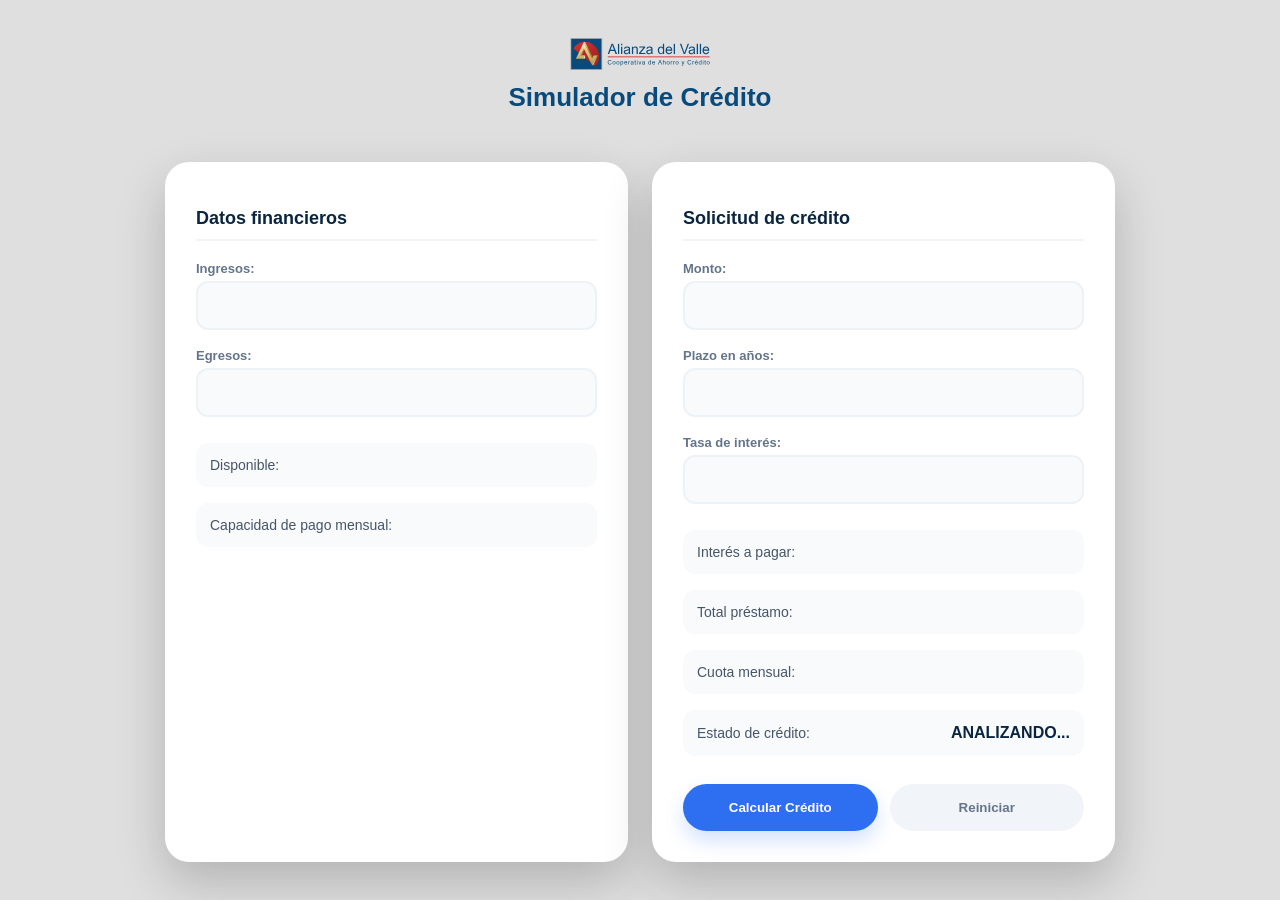
==== index.html @ f592024f "crear index para subir en vercel" ====
<!doctype html>
<html lang="es">
  <head>
    <meta charset="UTF-8" />
    <meta name="viewport" content="width=device-width, initial-scale=1.0" />
    <title>Simulador de Crédito</title>
    <link rel="stylesheet" href="simulador.css" />
    <link rel="icon" href="imagenes/Logosimulador.svg" />
    <script src="simulador.js"></script>
    <script src="funciones.js"></script>
    <script src="utils.js"></script>
  </head>
  <body>
    <div class="container card">
      <div class="header">
        <img src="imagenes/logotipo-adv.svg" class="logo" />
        <h1>Simulador de Crédito</h1>
      </div>

      <div class="section">
        <h2>Datos financieros</h2>
        <label for="txtIngresos">Ingresos:</label>
        <input type="text" id="txtIngresos" />

        <label for="txtEgresos">Egresos:</label>
        <input type="text" id="txtEgresos" />

        <p>Disponible: <span id="spnDisponible"></span></p>
        <p>Capacidad de pago mensual: <span id="spnCapacidadPago"></span></p>
      </div>

      <div class="section">
        <h2>Solicitud de crédito</h2>
        <label for="txtMonto">Monto:</label>
        <input type="text" id="txtMonto" />

        <label for="txtPlazo">Plazo en años:</label>
        <input type="text" id="txtPlazo" />

        <label for="txtTasaInteres">Tasa de interés:</label>
        <input type="text" id="txtTasaInteres" />

        <p>Interés a pagar: <span id="spnInteresPagar"></span></p>
        <p>Total préstamo: <span id="spnTotalPrestamo"></span></p>
        <p>Cuota mensual: <span id="spnCuotaMensual"></span></p>
        <p>
          Estado de crédito: <span id="spnEstadoCredito">ANALIZANDO...</span>
        </p>

        <div class="buttons">
          <button id="btnCalcularCredito" onclick="calcular()">
            Calcular Crédito
          </button>
          <button id="btnReiniciar">Reiniciar</button>
        </div>
      </div>
    </div>
  </body>
</html>
---- simulador.css ----
/* ===== 1. FONDO GENERAL ===== */
body {
    background: #dfdfdf;
    margin: 0;
    display: flex;
    align-items: center;
    justify-content: center;
    min-height: 100vh;
    font-family: 'Arial', sans-serif;
}

/* ===== 2. CONTENEDOR EN DOS COLUMNAS ===== */
.container {
    max-width: 950px;
    width: 95%;
    display: grid;
    grid-template-columns: 1fr 1fr;
    gap: 24px;
    padding: 20px;
    align-items: stretch;
}

/* ===== 3. HEADER Y LOGOTIPO (AJUSTADO) ===== */
.header {
    grid-column: span 2;
    text-align: center;
    margin-bottom: 25px; /* Más espacio bajo el header */
    display: flex;
    flex-direction: column;
    align-items: center;
}

.logo {
    max-width: 140px;      /* Tamaño controlado para el logo */
    height: auto;
    margin-bottom: 12px;
    display: block;
    object-fit: contain;
}

.header h1 {
    color: #074a7b;
    font-size: 26px;
    font-weight: 700;
    margin: 0;
}

/* ===== 4. AMBAS SECCIONES BLANCAS ===== */
.section {
    background: #FFFFFF !important;
    border-radius: 24px;
    padding: 30px;
    display: flex;
    flex-direction: column;
    box-shadow: 0 20px 50px rgba(0, 0, 0, 0.2);
    border: 1px solid rgba(255, 255, 255, 0.1);
}

.section h2 {
    color: #0A2540;
    font-size: 18px;
    font-weight: 700;
    margin-bottom: 20px;
    border-bottom: 2px solid #F1F5F9;
    padding-bottom: 10px;
}

label {
    font-size: 13px;
    color: #64748B;
    font-weight: 600;
    margin-bottom: 5px;
    display: block;
}

/* ===== 5. INPUTS MODERNOS ===== */
input {
    width: 100%;
    border: 2px solid #EDF2F7;
    border-radius: 12px;
    background: #F8FAFC;
    padding: 14px;
    font-size: 15px;
    color: #0A2540;
    margin-bottom: 18px;
    box-sizing: border-box;
    transition: all 0.2s ease;
}

input:focus {
    outline: none;
    border-color: #2E6FF2;
    background: #FFFFFF;
    box-shadow: 0 0 0 4px rgba(46, 111, 242, 0.1);
}

/* ===== 6. RESULTADOS ===== */
p {
    background: #F8FAFC;
    border-radius: 12px;
    padding: 14px;
    font-size: 14px;
    color: #475569;
    display: flex;
    justify-content: space-between;
    align-items: center;
    margin: 8px 0;
}

span {
    font-weight: 700;
    color: #0A2540;
    font-size: 16px;
}

#spnDisponible, #spnCapacidadPago, #spnCuotaMensual {
    color: #074a7b;
}

/* ===== 7. BOTONES FINTECH ===== */
.buttons {
    display: flex;
    gap: 12px;
    margin-top: auto;
    padding-top: 20px;
}

button {
    flex: 1;
    padding: 16px;
    border-radius: 50px;
    font-weight: 700;
    border: none;
    cursor: pointer;
    transition: all 0.2s ease;
}

#btnCalcularCredito {
    background: #2E6FF2;
    color: white;
    box-shadow: 0 10px 20px rgba(46, 111, 242, 0.2);
}

#btnReiniciar {
    background: #F1F5F9;
    color: #64748B;
}

button:hover {
    filter: brightness(1.05);
    transform: translateY(-1px);
}

/* ===== 8. RESPONSIVE ===== */
@media (max-width: 850px) {
    .container {
        grid-template-columns: 1fr;
        max-width: 450px;
    }
    .header {
        grid-column: span 1;
    }
    .logo {
        max-width: 110px; /* Logo un poco más pequeño en móviles */
    }
}
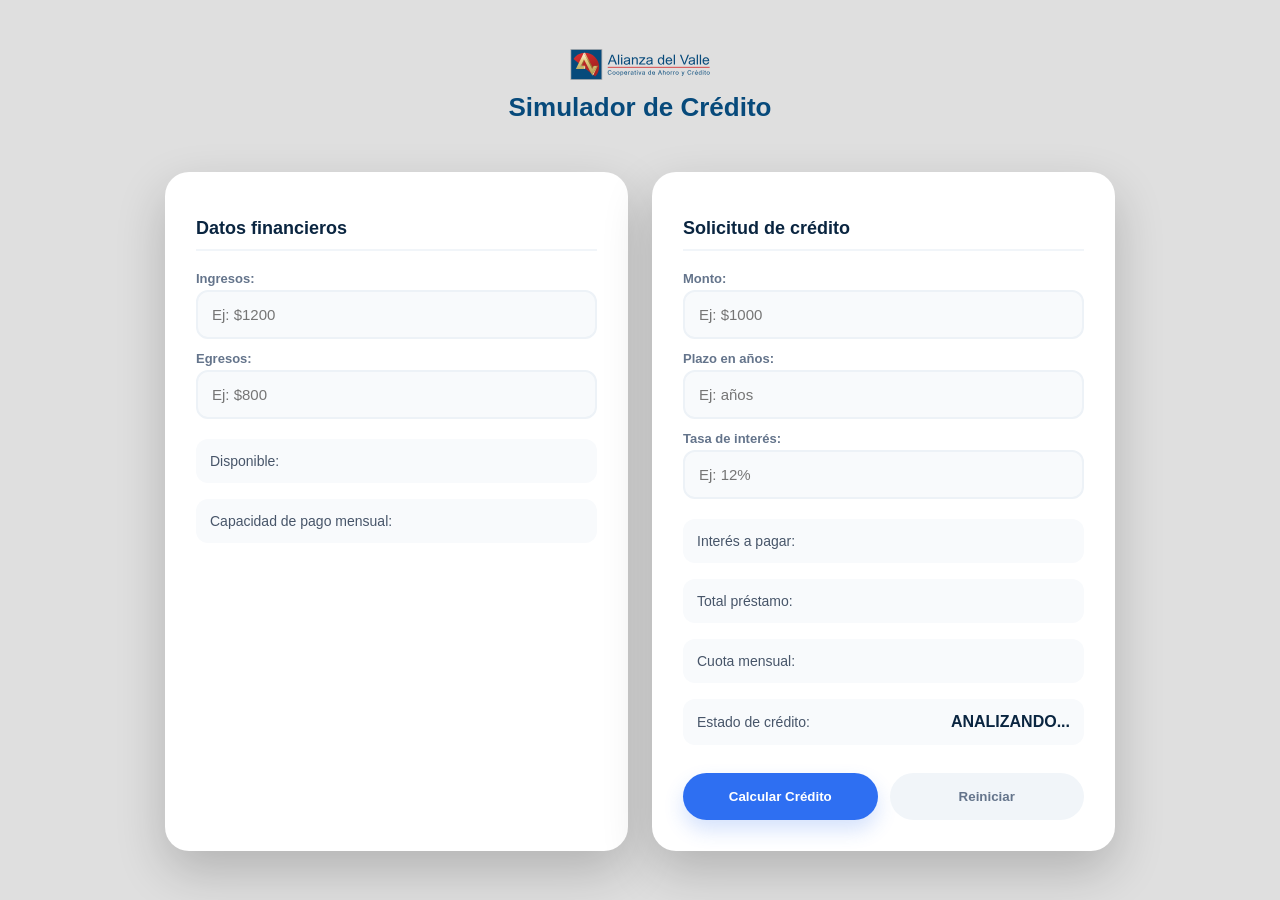
==== commit 820371d1: "validadacion inputs" ====
--- a/index.html
+++ b/index.html
@@ -20,10 +20,12 @@
       <div class="section">
         <h2>Datos financieros</h2>
         <label for="txtIngresos">Ingresos:</label>
-        <input type="text" id="txtIngresos" />
+        <input type="text" id="txtIngresos" placeholder="Ej: $1200" onblur="validarInput(this)" />
+        <small class="error-msg"></small>
 
         <label for="txtEgresos">Egresos:</label>
-        <input type="text" id="txtEgresos" />
+        <input type="text" id="txtEgresos"  placeholder="Ej: $800" onblur="validarInput(this)" />
+        <small class="error-msg"></small>
 
         <p>Disponible: <span id="spnDisponible"></span></p>
         <p>Capacidad de pago mensual: <span id="spnCapacidadPago"></span></p>
@@ -32,13 +34,16 @@
       <div class="section">
         <h2>Solicitud de crédito</h2>
         <label for="txtMonto">Monto:</label>
-        <input type="text" id="txtMonto" />
+        <input type="text" id="txtMonto" placeholder="Ej: $1000" onblur="validarInput(this)" />
+        <small class="error-msg"></small>
 
         <label for="txtPlazo">Plazo en años:</label>
-        <input type="text" id="txtPlazo" />
+        <input type="text" id="txtPlazo" placeholder="Ej: años" onblur="validarInput(this)" />
+        <small class="error-msg"></small>
 
         <label for="txtTasaInteres">Tasa de interés:</label>
-        <input type="text" id="txtTasaInteres" />
+        <input type="text" id="txtTasaInteres" placeholder="Ej: 12%" onblur="validarInput(this)" />
+        <small class="error-msg"></small>
 
         <p>Interés a pagar: <span id="spnInteresPagar"></span></p>
         <p>Total préstamo: <span id="spnTotalPrestamo"></span></p>
@@ -48,10 +53,10 @@
         </p>
 
         <div class="buttons">
-          <button id="btnCalcularCredito" onclick="calcular()">
+          <button id="btnCalcularCredito" onclick="if(validarFormulario()) calcular()">
             Calcular Crédito
           </button>
-          <button id="btnReiniciar">Reiniciar</button>
+          <button id="btnReiniciar" onclick="reiniciarFormulario()">Reiniciar</button>
         </div>
       </div>
     </div>
--- a/simulador.css
+++ b/simulador.css
@@ -163,4 +163,39 @@
     .logo {
         max-width: 110px; /* Logo un poco más pequeño en móviles */
     }
+}
+
+/* Ajusta el contenedor del campo */
+.section label {
+  display: block;
+  margin-bottom: 4px;
+}
+
+.section input {
+  margin-bottom: 2px; /* Reduce espacio entre input y error */
+}
+
+/* Mensaje de error más compacto */
+.error-msg {
+  color: #d93025;
+  font-style: italic;
+  font-size: 11px;
+  margin: 2px 0 8px 2px; /* ↓↓ clave aquí */
+  display: block;
+  line-height: 1.2;
+}
+
+/* Input error */
+.input-error {
+  border: 1px solid #d93025 !important;
+  animation: shake 0.25s ease-in-out;
+}
+
+/* Animación */
+@keyframes shake {
+  0% { transform: translateX(0); }
+  25% { transform: translateX(-3px); }
+  50% { transform: translateX(3px); }
+  75% { transform: translateX(-3px); }
+  100% { transform: translateX(0); }
 }
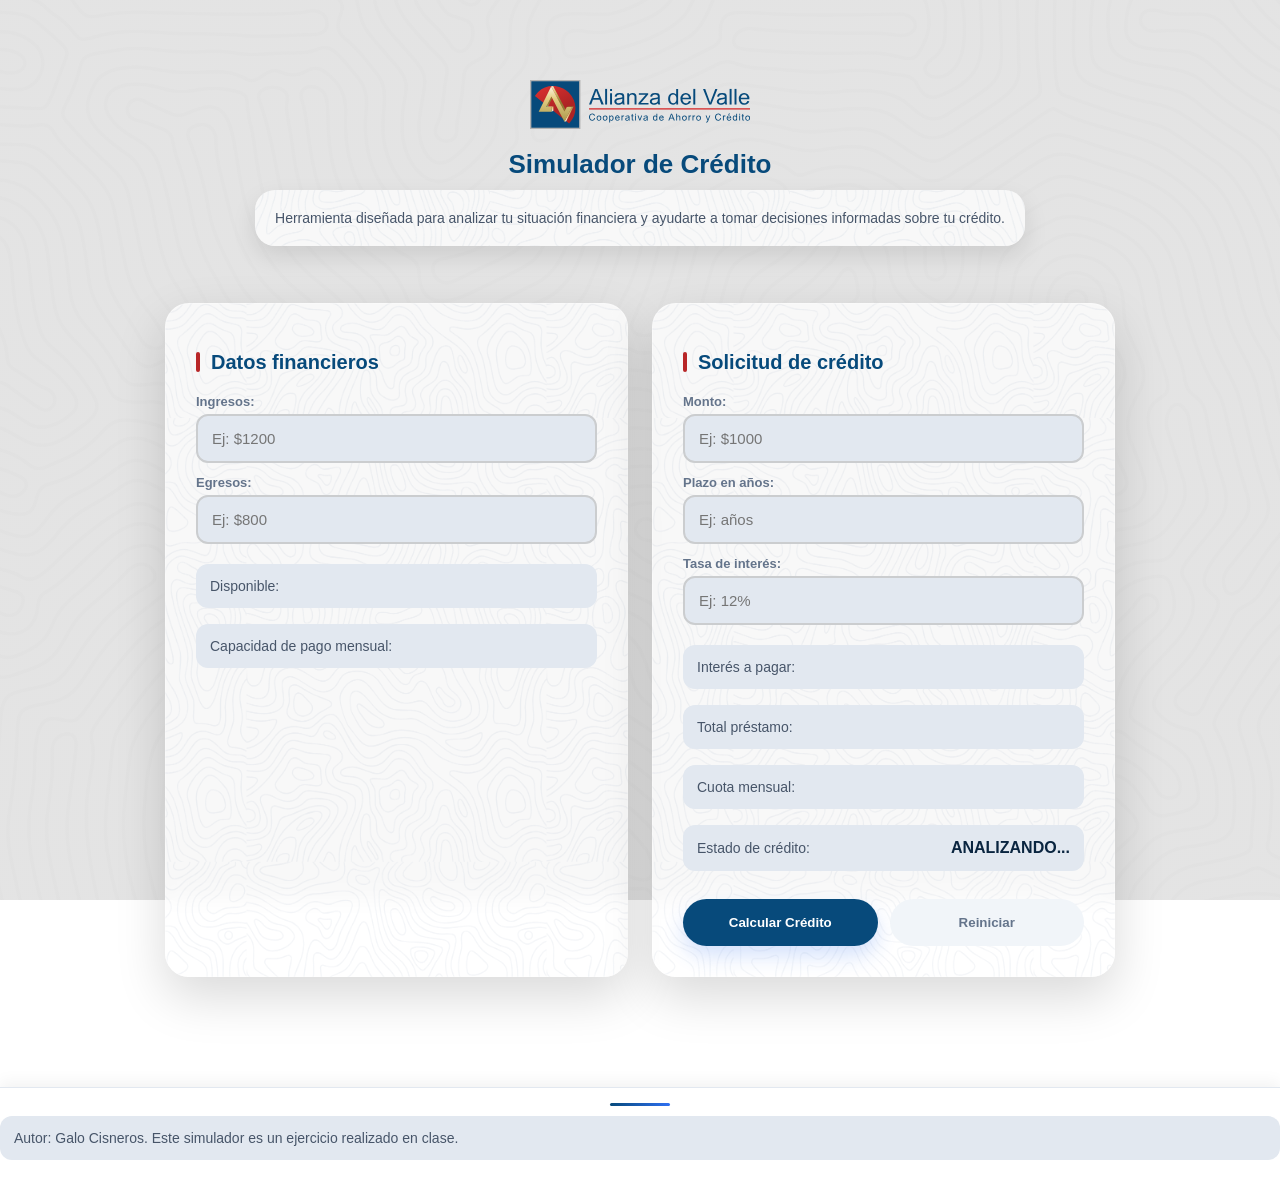
==== commit e743580a: "descripcion programa y footer" ====
--- a/index.html
+++ b/index.html
@@ -15,16 +15,30 @@
       <div class="header">
         <img src="imagenes/logotipo-adv.svg" class="logo" />
         <h1>Simulador de Crédito</h1>
+        <p class="descripcion">
+          Herramienta diseñada para analizar tu situación financiera y ayudarte
+          a tomar decisiones informadas sobre tu crédito.
+        </p>
       </div>
 
       <div class="section">
         <h2>Datos financieros</h2>
         <label for="txtIngresos">Ingresos:</label>
-        <input type="text" id="txtIngresos" placeholder="Ej: $1200" onblur="validarInput(this)" />
+        <input
+          type="text"
+          id="txtIngresos"
+          placeholder="Ej: $1200"
+          onblur="validarInput(this)"
+        />
         <small class="error-msg"></small>
 
         <label for="txtEgresos">Egresos:</label>
-        <input type="text" id="txtEgresos"  placeholder="Ej: $800" onblur="validarInput(this)" />
+        <input
+          type="text"
+          id="txtEgresos"
+          placeholder="Ej: $800"
+          onblur="validarInput(this)"
+        />
         <small class="error-msg"></small>
 
         <p>Disponible: <span id="spnDisponible"></span></p>
@@ -34,15 +48,30 @@
       <div class="section">
         <h2>Solicitud de crédito</h2>
         <label for="txtMonto">Monto:</label>
-        <input type="text" id="txtMonto" placeholder="Ej: $1000" onblur="validarInput(this)" />
+        <input
+          type="text"
+          id="txtMonto"
+          placeholder="Ej: $1000"
+          onblur="validarInput(this)"
+        />
         <small class="error-msg"></small>
 
         <label for="txtPlazo">Plazo en años:</label>
-        <input type="text" id="txtPlazo" placeholder="Ej: años" onblur="validarInput(this)" />
+        <input
+          type="text"
+          id="txtPlazo"
+          placeholder="Ej: años"
+          onblur="validarInput(this)"
+        />
         <small class="error-msg"></small>
 
         <label for="txtTasaInteres">Tasa de interés:</label>
-        <input type="text" id="txtTasaInteres" placeholder="Ej: 12%" onblur="validarInput(this)" />
+        <input
+          type="text"
+          id="txtTasaInteres"
+          placeholder="Ej: 12%"
+          onblur="validarInput(this)"
+        />
         <small class="error-msg"></small>
 
         <p>Interés a pagar: <span id="spnInteresPagar"></span></p>
@@ -53,12 +82,20 @@
         </p>
 
         <div class="buttons">
-          <button id="btnCalcularCredito" onclick="if(validarFormulario()) calcular()">
+          <button
+            id="btnCalcularCredito"
+            onclick="if (validarFormulario()) calcular();"
+          >
             Calcular Crédito
           </button>
-          <button id="btnReiniciar" onclick="reiniciarFormulario()">Reiniciar</button>
+          <button id="btnReiniciar" onclick="reiniciarFormulario()">
+            Reiniciar
+          </button>
         </div>
       </div>
     </div>
+    <footer class="footer">
+      <p>Autor: Galo Cisneros. Este simulador es un ejercicio realizado en clase.</p>
+      </footer>
   </body>
 </html>
--- a/simulador.css
+++ b/simulador.css
@@ -1,18 +1,28 @@
 /* ===== 1. FONDO GENERAL ===== */
 body {
-    background: #dfdfdf;
+    background: 
+        linear-gradient(rgba(223, 223, 223, 0.85), rgba(223, 223, 223, 0.85)),
+        url("imagenes/fondoBG.png");
+
+    background-size: cover;
+    background-position: center;
+    background-repeat: no-repeat;
+    background-attachment: fixed;
+
     margin: 0;
-    display: flex;
-    align-items: center;
-    justify-content: center;
+    font-family: 'Arial', sans-serif;
+
+    display: flex;
+    flex-direction: column; /* 👈 vertical */
     min-height: 100vh;
-    font-family: 'Arial', sans-serif;
-}
-
+}
 /* ===== 2. CONTENEDOR EN DOS COLUMNAS ===== */
 .container {
     max-width: 950px;
     width: 95%;
+
+    margin: 60px auto; /* centra + deja espacio */
+
     display: grid;
     grid-template-columns: 1fr 1fr;
     gap: 24px;
@@ -31,11 +41,9 @@
 }
 
 .logo {
-    max-width: 140px;      /* Tamaño controlado para el logo */
+    width: 220px;
     height: auto;
-    margin-bottom: 12px;
-    display: block;
-    object-fit: contain;
+    margin-bottom: 20px; /* 👈 más espacio */
 }
 
 .header h1 {
@@ -47,22 +55,48 @@
 
 /* ===== 4. AMBAS SECCIONES BLANCAS ===== */
 .section {
-    background: #FFFFFF !important;
+    background: 
+        url("imagenes/fondosecction.webp"),  /*  tu patrón */
+        rgba(255, 255, 255, 0.75);  /* base blanca suave */
+
+    background-size: 300px, auto;   /* tamaño del patrón */
+    background-repeat: repeat, no-repeat;
+    background-position: center;
+
+    backdrop-filter: blur(10px);
+    -webkit-backdrop-filter: blur(10px);
+
     border-radius: 24px;
     padding: 30px;
     display: flex;
     flex-direction: column;
-    box-shadow: 0 20px 50px rgba(0, 0, 0, 0.2);
-    border: 1px solid rgba(255, 255, 255, 0.1);
+
+    box-shadow: 0 20px 50px rgba(0, 0, 0, 0.15);
+    border: 1px solid rgba(255, 255, 255, 0.3);
 }
 
 .section h2 {
-    color: #0A2540;
-    font-size: 18px;
+    color: #074a7b;
+    font-size: 20px;
     font-weight: 700;
     margin-bottom: 20px;
-    border-bottom: 2px solid #F1F5F9;
-    padding-bottom: 10px;
+
+    padding-left: 15px; /* espacio para la línea */
+    position: relative;
+
+    text-align: left; /* 👈 cambiamos esto */
+}
+
+.section h2::before {
+    content: "";
+    position: absolute;
+    left: 0;
+    top: 50%;
+    transform: translateY(-50%);
+    width: 4px;
+    height: 20px;
+    background: #b82627; /* amarillo */
+    border-radius: 2px;
 }
 
 label {
@@ -76,9 +110,9 @@
 /* ===== 5. INPUTS MODERNOS ===== */
 input {
     width: 100%;
-    border: 2px solid #EDF2F7;
+    border: 2px solid #cbcdcf;
     border-radius: 12px;
-    background: #F8FAFC;
+    background: #E2E8F0;
     padding: 14px;
     font-size: 15px;
     color: #0A2540;
@@ -96,7 +130,7 @@
 
 /* ===== 6. RESULTADOS ===== */
 p {
-    background: #F8FAFC;
+    background: #E2E8F0;
     border-radius: 12px;
     padding: 14px;
     font-size: 14px;
@@ -136,7 +170,7 @@
 }
 
 #btnCalcularCredito {
-    background: #2E6FF2;
+    background: #074a7b;
     color: white;
     box-shadow: 0 10px 20px rgba(46, 111, 242, 0.2);
 }
@@ -161,14 +195,15 @@
         grid-column: span 1;
     }
     .logo {
-        max-width: 110px; /* Logo un poco más pequeño en móviles */
+        width: 140px; /* 👈 aquí sí cambia */
     }
 }
 
 /* Ajusta el contenedor del campo */
-.section label {
-  display: block;
-  margin-bottom: 4px;
+.section {
+    opacity: 0;
+    transform: translateY(30px);
+    animation: fadeSlideUp 1.2s cubic-bezier(0.22, 1, 0.36, 1) forwards;
 }
 
 .section input {
@@ -198,4 +233,74 @@
   50% { transform: translateX(3px); }
   75% { transform: translateX(-3px); }
   100% { transform: translateX(0); }
-}+}
+
+/* Animación de entrada suave */
+@keyframes fadeSlideUp {
+  from {
+    opacity: 0;
+    transform: translateY(30px);
+  }
+  to {
+    opacity: 1;
+    transform: translateY(0);
+  }
+}
+
+/* Primera columna */
+.section:nth-child(2) {
+    animation-delay: 0.2s;
+}
+
+/* Segunda columna */
+.section:nth-child(3) {
+    animation-delay: 0.4s;
+}
+
+.descripcion {
+  font-size: 14px;
+  color: #475569;
+  margin-top: 10px;
+  text-align: center;
+
+  padding: 20px;
+  border-radius: 20px;
+
+  background: 
+    url("imagenes/fondosecction.webp"),
+    rgba(255, 255, 255, 0.75);
+
+  background-size: 300px, auto;
+  background-repeat: repeat, no-repeat;
+  background-position: center;
+
+  backdrop-filter: blur(10px);
+  -webkit-backdrop-filter: blur(10px);
+
+  box-shadow: 0 10px 25px rgba(0, 0, 0, 0.1);
+}
+
+.footer {
+  width: 100%;
+  margin-top: 30px;
+  padding: 15px 0;
+
+  text-align: center;
+  font-size: 13px;
+  color: #475569;
+
+  background: #ffffff; /* 👈 blanco sólido */
+
+  border-top: 1px solid #e2e8f0;
+  box-shadow: 0 -5px 15px rgba(0, 0, 0, 0.05);
+}
+.footer::before {
+  content: "";
+  display: block;
+  width: 60px;
+  height: 3px;
+  background: linear-gradient(to right, #074a7b, #2E6FF2);
+  margin: 0 auto 10px;
+  border-radius: 10px;
+}
+
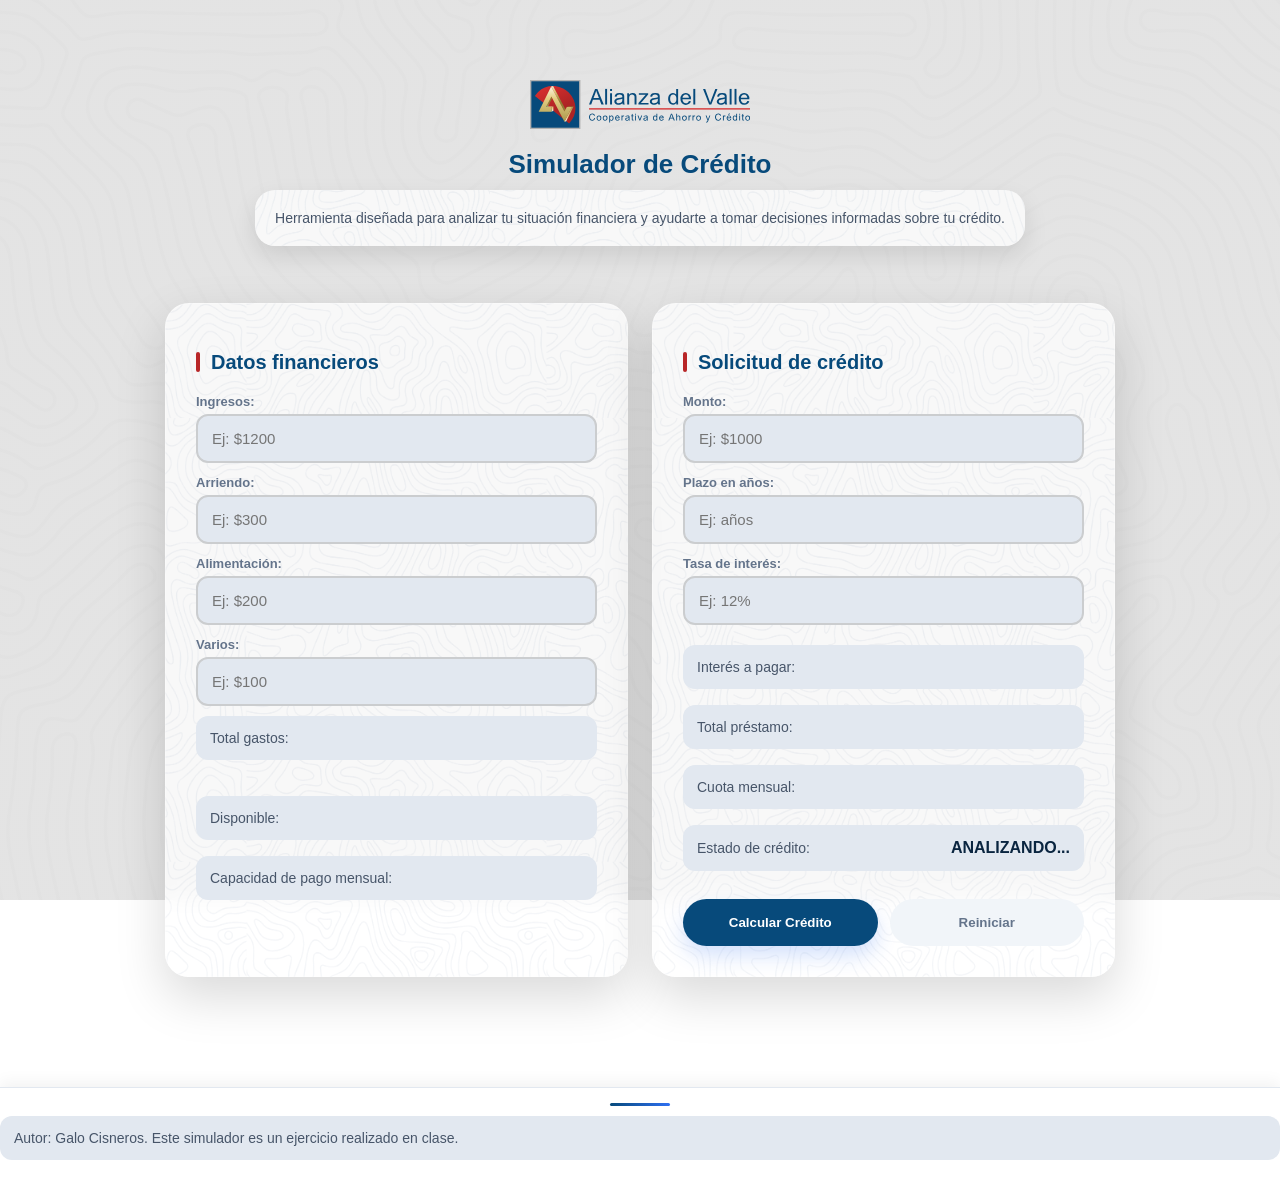
==== commit b7f3336e: "examen agregar arriendo alimentacion varios" ====
--- a/index.html
+++ b/index.html
@@ -32,13 +32,33 @@
         />
         <small class="error-msg"></small>
 
-        <label for="txtEgresos">Egresos:</label>
+        <label for="txtArriendo">Arriendo:</label>
         <input
           type="text"
-          id="txtEgresos"
-          placeholder="Ej: $800"
+          id="txtArriendo"
+          placeholder="Ej: $300"
           onblur="validarInput(this)"
         />
+        <small class="error-msg"></small>
+
+        <label for="txtAlimentacion">Alimentación:</label>
+        <input
+          type="text"
+          id="txtAlimentacion"
+          placeholder="Ej: $200"
+          onblur="validarInput(this)"
+        />
+        <small class="error-msg"></small>
+
+        <label for="txtVarios">Varios:</label>
+        <input
+          type="text"
+          id="txtVarios"
+          placeholder="Ej: $100"
+          onblur="validarInput(this)"
+        />
+        <p>Total gastos: <span id="spnTotalGastos"></span></p>
+        <small class="error-msg"></small>
         <small class="error-msg"></small>
 
         <p>Disponible: <span id="spnDisponible"></span></p>
@@ -81,21 +101,20 @@
           Estado de crédito: <span id="spnEstadoCredito">ANALIZANDO...</span>
         </p>
 
-        <div class="buttons">
-          <button
-            id="btnCalcularCredito"
-            onclick="if (validarFormulario()) calcular();"
-          >
-            Calcular Crédito
-          </button>
-          <button id="btnReiniciar" onclick="reiniciarFormulario()">
-            Reiniciar
-          </button>
-        </div>
+     <div class="buttons">
+    <button id="btnCalcularCredito" onclick="calcular()">
+        Calcular Crédito
+    </button>
+    <button id="btnReiniciar" onclick="reiniciarFormulario()">
+        Reiniciar
+    </button>
+</div>
       </div>
     </div>
     <footer class="footer">
-      <p>Autor: Galo Cisneros. Este simulador es un ejercicio realizado en clase.</p>
-      </footer>
+      <p>
+        Autor: Galo Cisneros. Este simulador es un ejercicio realizado en clase.
+      </p>
+    </footer>
   </body>
 </html>
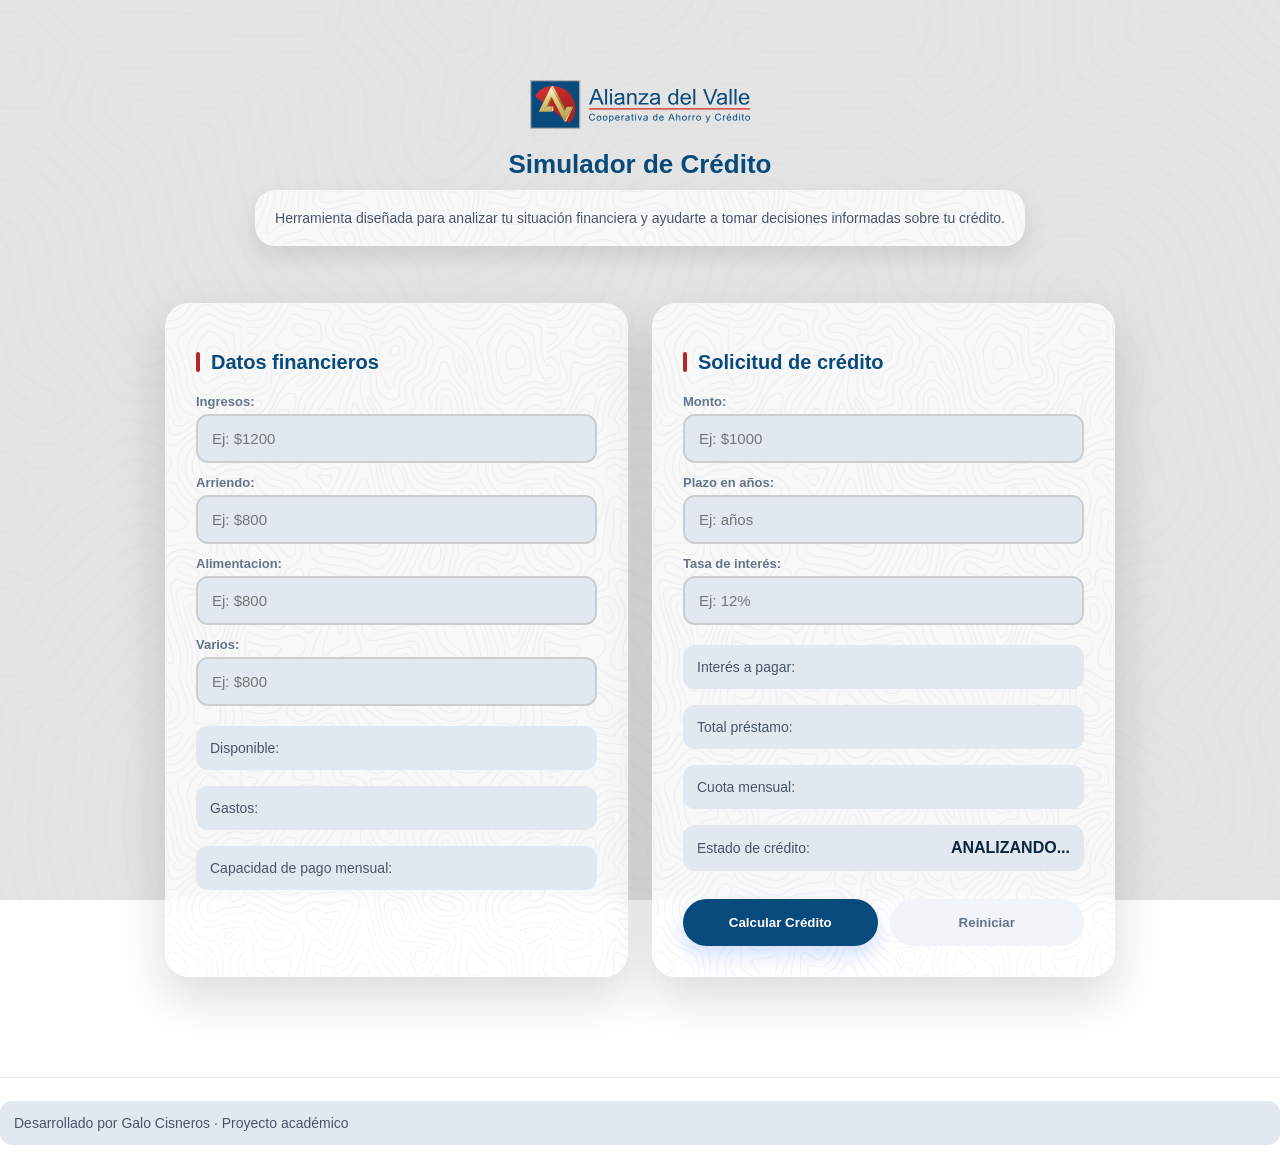
==== commit ef492864: "Arreglos despues de examen" ====
--- a/index.html
+++ b/index.html
@@ -26,42 +26,49 @@
         <label for="txtIngresos">Ingresos:</label>
         <input
           type="text"
+          oninput="actualizarGastosEnTiempoReal()"
           id="txtIngresos"
           placeholder="Ej: $1200"
           onblur="validarInput(this)"
         />
         <small class="error-msg"></small>
 
+        <!-- Arriendo examen -->
+
         <label for="txtArriendo">Arriendo:</label>
         <input
           type="text"
+          oninput="actualizarGastosEnTiempoReal()"
           id="txtArriendo"
-          placeholder="Ej: $300"
+          placeholder="Ej: $800"
+          onblur="validarInput(this)"
+        />
+        <small class="error-msg"></small>
+        <!-- Alimentacion examen -->
+
+        <label for="txtAlimentacion">Alimentacion:</label>
+        <input
+          type="text"
+          oninput="actualizarGastosEnTiempoReal()"
+          id="txtAlimentacion"
+          placeholder="Ej: $800"
+          onblur="validarInput(this)"
+        />
+        <small class="error-msg"></small>
+        <!-- Varios examen-->
+
+        <label for="txtVarios">Varios:</label>
+        <input
+          type="text"
+          oninput="actualizarGastosEnTiempoReal()"
+          id="txtVarios"
+          placeholder="Ej: $800"
           onblur="validarInput(this)"
         />
         <small class="error-msg"></small>
 
-        <label for="txtAlimentacion">Alimentación:</label>
-        <input
-          type="text"
-          id="txtAlimentacion"
-          placeholder="Ej: $200"
-          onblur="validarInput(this)"
-        />
-        <small class="error-msg"></small>
-
-        <label for="txtVarios">Varios:</label>
-        <input
-          type="text"
-          id="txtVarios"
-          placeholder="Ej: $100"
-          onblur="validarInput(this)"
-        />
-        <p>Total gastos: <span id="spnTotalGastos"></span></p>
-        <small class="error-msg"></small>
-        <small class="error-msg"></small>
-
         <p>Disponible: <span id="spnDisponible"></span></p>
+        <p>Gastos: <span id="spnGastos"></span></p>
         <p>Capacidad de pago mensual: <span id="spnCapacidadPago"></span></p>
       </div>
 
@@ -101,20 +108,21 @@
           Estado de crédito: <span id="spnEstadoCredito">ANALIZANDO...</span>
         </p>
 
-     <div class="buttons">
-    <button id="btnCalcularCredito" onclick="calcular()">
-        Calcular Crédito
-    </button>
-    <button id="btnReiniciar" onclick="reiniciarFormulario()">
-        Reiniciar
-    </button>
-</div>
+        <div class="buttons">
+          <button
+            id="btnCalcularCredito"
+            onclick="if (validarFormulario()) calcular();"
+          >
+            Calcular Crédito
+          </button>
+          <button id="btnReiniciar" onclick="reiniciarFormulario()">
+            Reiniciar
+          </button>
+        </div>
       </div>
     </div>
-    <footer class="footer">
-      <p>
-        Autor: Galo Cisneros. Este simulador es un ejercicio realizado en clase.
-      </p>
-    </footer>
-  </body>
+<footer class="footer">
+  <p>Desarrollado por Galo Cisneros · Proyecto académico</p>
+</footer>
 </html>
+
--- a/simulador.css
+++ b/simulador.css
@@ -282,25 +282,13 @@
 
 .footer {
   width: 100%;
-  margin-top: 30px;
   padding: 15px 0;
+  margin-top: 20px;
+
+  background: #ffffff;
+  border-top: 1px solid #e2e8f0;
 
   text-align: center;
   font-size: 13px;
-  color: #475569;
-
-  background: #ffffff; /* 👈 blanco sólido */
-
-  border-top: 1px solid #e2e8f0;
-  box-shadow: 0 -5px 15px rgba(0, 0, 0, 0.05);
-}
-.footer::before {
-  content: "";
-  display: block;
-  width: 60px;
-  height: 3px;
-  background: linear-gradient(to right, #074a7b, #2E6FF2);
-  margin: 0 auto 10px;
-  border-radius: 10px;
-}
-
+  color: #64748B;
+}
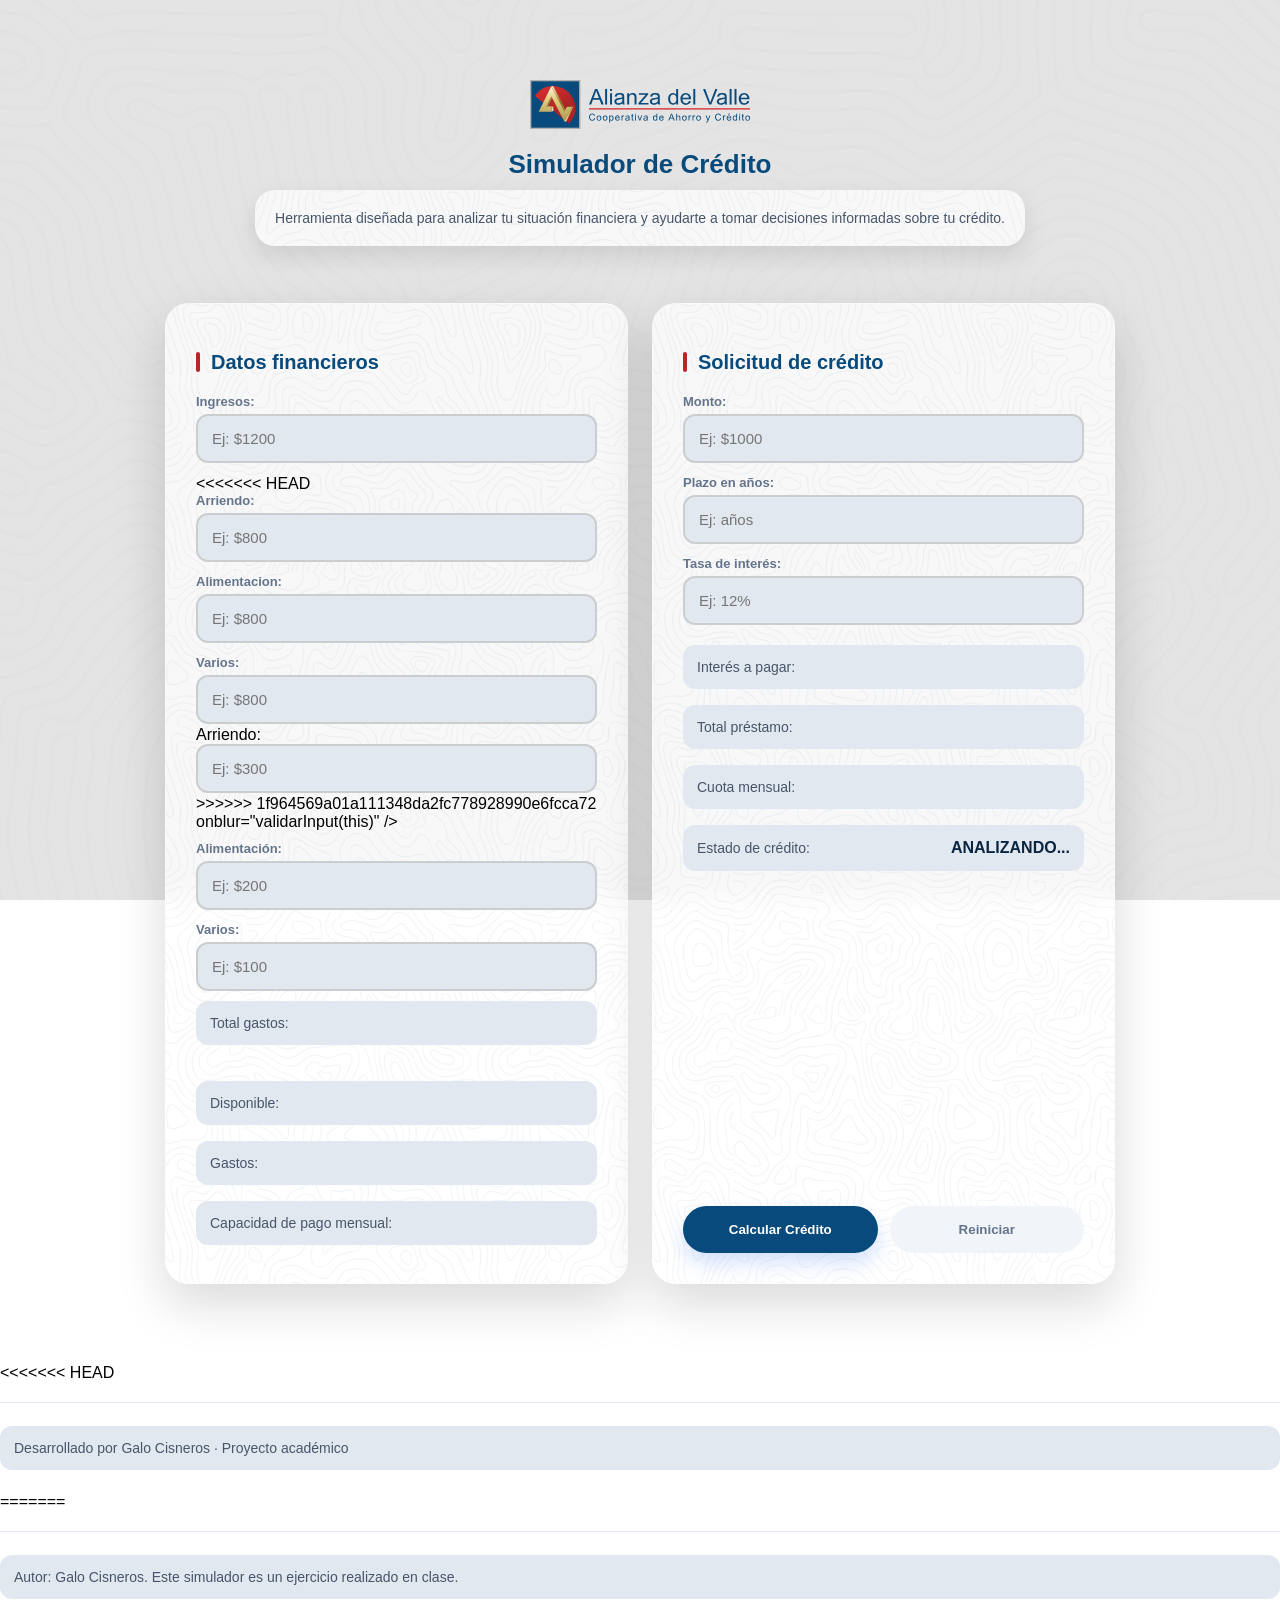
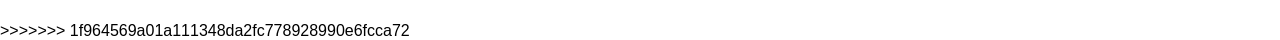
==== commit f9c8da1b: "cambios de UI depues de examen" ====
--- a/index.html
+++ b/index.html
@@ -33,6 +33,7 @@
         />
         <small class="error-msg"></small>
 
+<<<<<<< HEAD
         <!-- Arriendo examen -->
 
         <label for="txtArriendo">Arriendo:</label>
@@ -63,8 +64,35 @@
           oninput="actualizarGastosEnTiempoReal()"
           id="txtVarios"
           placeholder="Ej: $800"
+=======
+        <label for="txtArriendo">Arriendo:</label>
+        <input
+          type="text"
+          id="txtArriendo"
+          placeholder="Ej: $300"
+>>>>>>> 1f964569a01a111348da2fc778928990e6fcca72
           onblur="validarInput(this)"
         />
+        <small class="error-msg"></small>
+
+        <label for="txtAlimentacion">Alimentación:</label>
+        <input
+          type="text"
+          id="txtAlimentacion"
+          placeholder="Ej: $200"
+          onblur="validarInput(this)"
+        />
+        <small class="error-msg"></small>
+
+        <label for="txtVarios">Varios:</label>
+        <input
+          type="text"
+          id="txtVarios"
+          placeholder="Ej: $100"
+          onblur="validarInput(this)"
+        />
+        <p>Total gastos: <span id="spnTotalGastos"></span></p>
+        <small class="error-msg"></small>
         <small class="error-msg"></small>
 
         <p>Disponible: <span id="spnDisponible"></span></p>
@@ -108,21 +136,27 @@
           Estado de crédito: <span id="spnEstadoCredito">ANALIZANDO...</span>
         </p>
 
-        <div class="buttons">
-          <button
-            id="btnCalcularCredito"
-            onclick="if (validarFormulario()) calcular();"
-          >
-            Calcular Crédito
-          </button>
-          <button id="btnReiniciar" onclick="reiniciarFormulario()">
-            Reiniciar
-          </button>
-        </div>
+     <div class="buttons">
+    <button id="btnCalcularCredito" onclick="calcular()">
+        Calcular Crédito
+    </button>
+    <button id="btnReiniciar" onclick="reiniciarFormulario()">
+        Reiniciar
+    </button>
+</div>
       </div>
     </div>
+<<<<<<< HEAD
 <footer class="footer">
   <p>Desarrollado por Galo Cisneros · Proyecto académico</p>
 </footer>
+=======
+    <footer class="footer">
+      <p>
+        Autor: Galo Cisneros. Este simulador es un ejercicio realizado en clase.
+      </p>
+    </footer>
+  </body>
+>>>>>>> 1f964569a01a111348da2fc778928990e6fcca72
 </html>
 
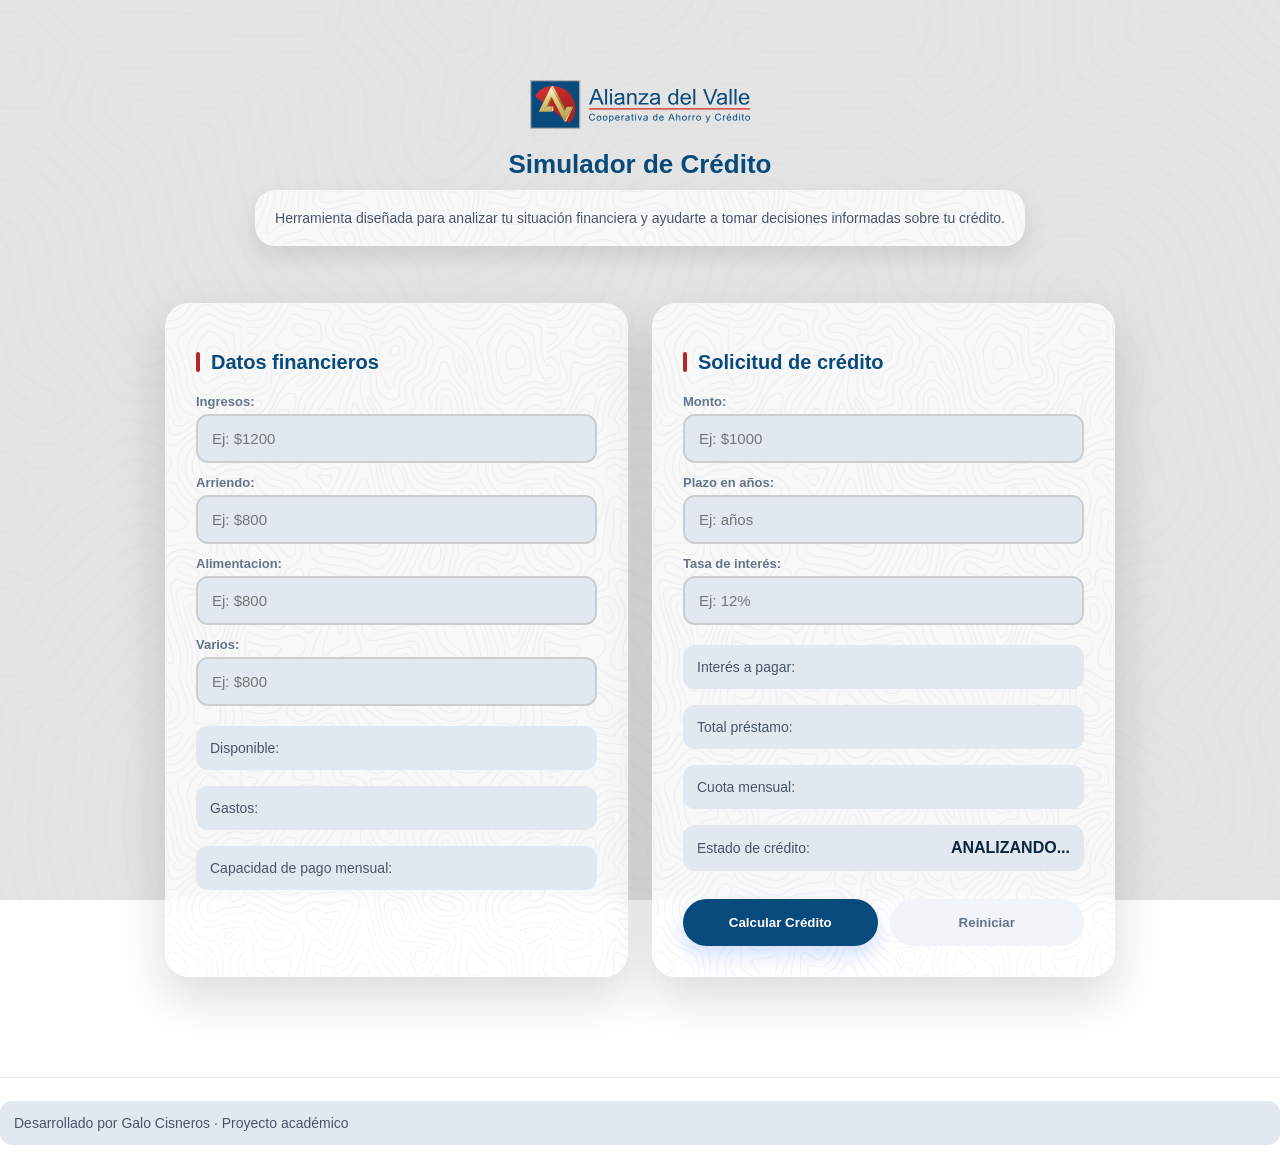
==== commit 028aa03c: "Erro de pull y cargue los cambios del repositorio local depues de examen" ====
--- a/index.html
+++ b/index.html
@@ -33,7 +33,6 @@
         />
         <small class="error-msg"></small>
 
-<<<<<<< HEAD
         <!-- Arriendo examen -->
 
         <label for="txtArriendo">Arriendo:</label>
@@ -64,35 +63,8 @@
           oninput="actualizarGastosEnTiempoReal()"
           id="txtVarios"
           placeholder="Ej: $800"
-=======
-        <label for="txtArriendo">Arriendo:</label>
-        <input
-          type="text"
-          id="txtArriendo"
-          placeholder="Ej: $300"
->>>>>>> 1f964569a01a111348da2fc778928990e6fcca72
           onblur="validarInput(this)"
         />
-        <small class="error-msg"></small>
-
-        <label for="txtAlimentacion">Alimentación:</label>
-        <input
-          type="text"
-          id="txtAlimentacion"
-          placeholder="Ej: $200"
-          onblur="validarInput(this)"
-        />
-        <small class="error-msg"></small>
-
-        <label for="txtVarios">Varios:</label>
-        <input
-          type="text"
-          id="txtVarios"
-          placeholder="Ej: $100"
-          onblur="validarInput(this)"
-        />
-        <p>Total gastos: <span id="spnTotalGastos"></span></p>
-        <small class="error-msg"></small>
         <small class="error-msg"></small>
 
         <p>Disponible: <span id="spnDisponible"></span></p>
@@ -136,27 +108,20 @@
           Estado de crédito: <span id="spnEstadoCredito">ANALIZANDO...</span>
         </p>
 
-     <div class="buttons">
-    <button id="btnCalcularCredito" onclick="calcular()">
-        Calcular Crédito
-    </button>
-    <button id="btnReiniciar" onclick="reiniciarFormulario()">
-        Reiniciar
-    </button>
-</div>
+        <div class="buttons">
+          <button
+            id="btnCalcularCredito"
+            onclick="if (validarFormulario()) calcular();"
+          >
+            Calcular Crédito
+          </button>
+          <button id="btnReiniciar" onclick="reiniciarFormulario()">
+            Reiniciar
+          </button>
+        </div>
       </div>
     </div>
-<<<<<<< HEAD
 <footer class="footer">
   <p>Desarrollado por Galo Cisneros · Proyecto académico</p>
 </footer>
-=======
-    <footer class="footer">
-      <p>
-        Autor: Galo Cisneros. Este simulador es un ejercicio realizado en clase.
-      </p>
-    </footer>
-  </body>
->>>>>>> 1f964569a01a111348da2fc778928990e6fcca72
 </html>
-
